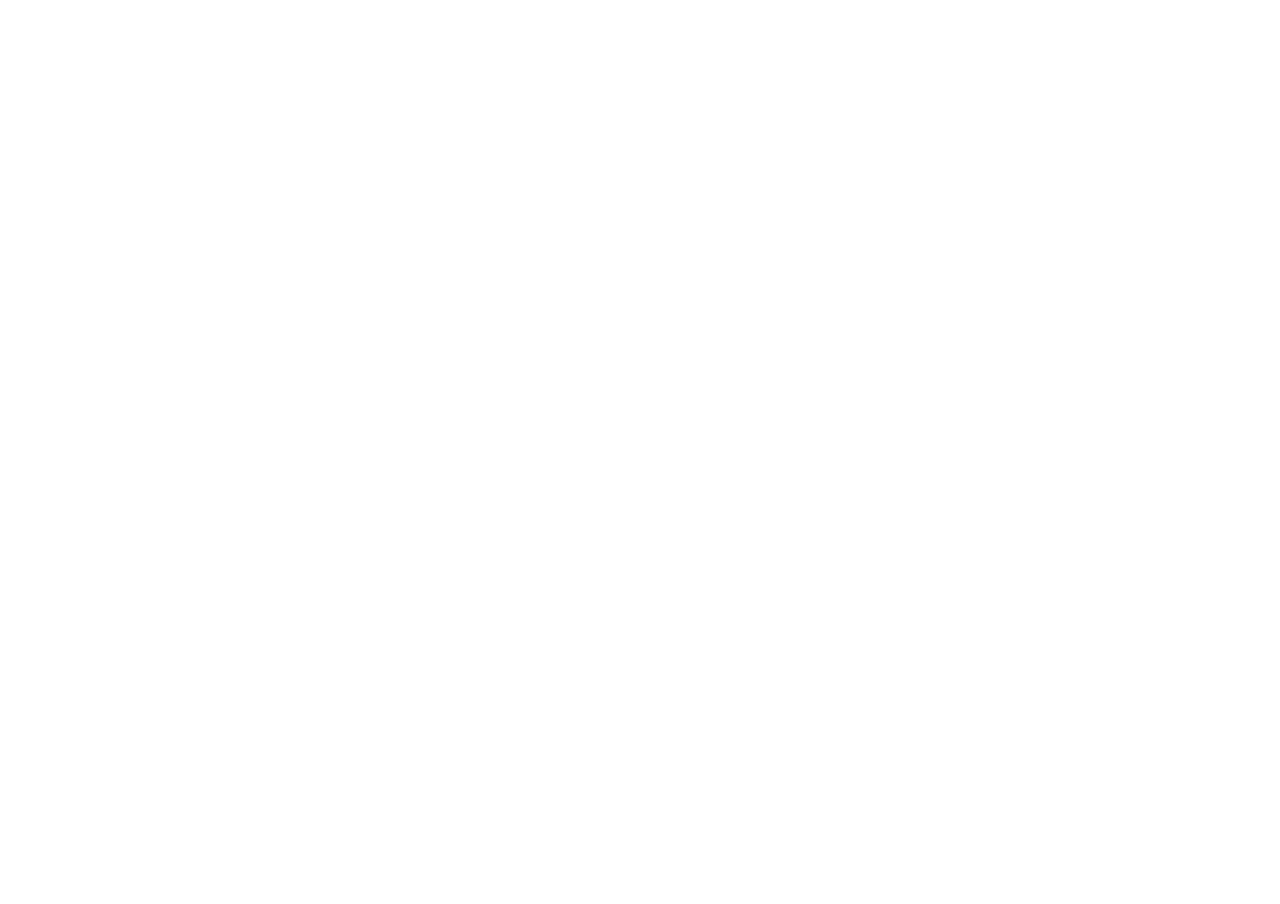
==== soul_land_1/index.html @ 85395a61 "initial commit" ====
<!DOCTYPE html>
<html lang="en">
<head>
    <meta charset="UTF-8">
    <meta http-equiv="X-UA-Compatible" content="IE=edge">
    <meta name="viewport" content="width=device-width, initial-scale=1.0">
    <title>Document</title>
    <link rel="stylesheet" href="style.css">
</head>
<body>
    <canvas id="myCanvas" width="480" height="320">
        
    </canvas>
    <script src="app.js"></script>
</body>
</html>
---- soul_land_1/style.css ----
body{
    margin: 0 auto;
    padding: 0;
}
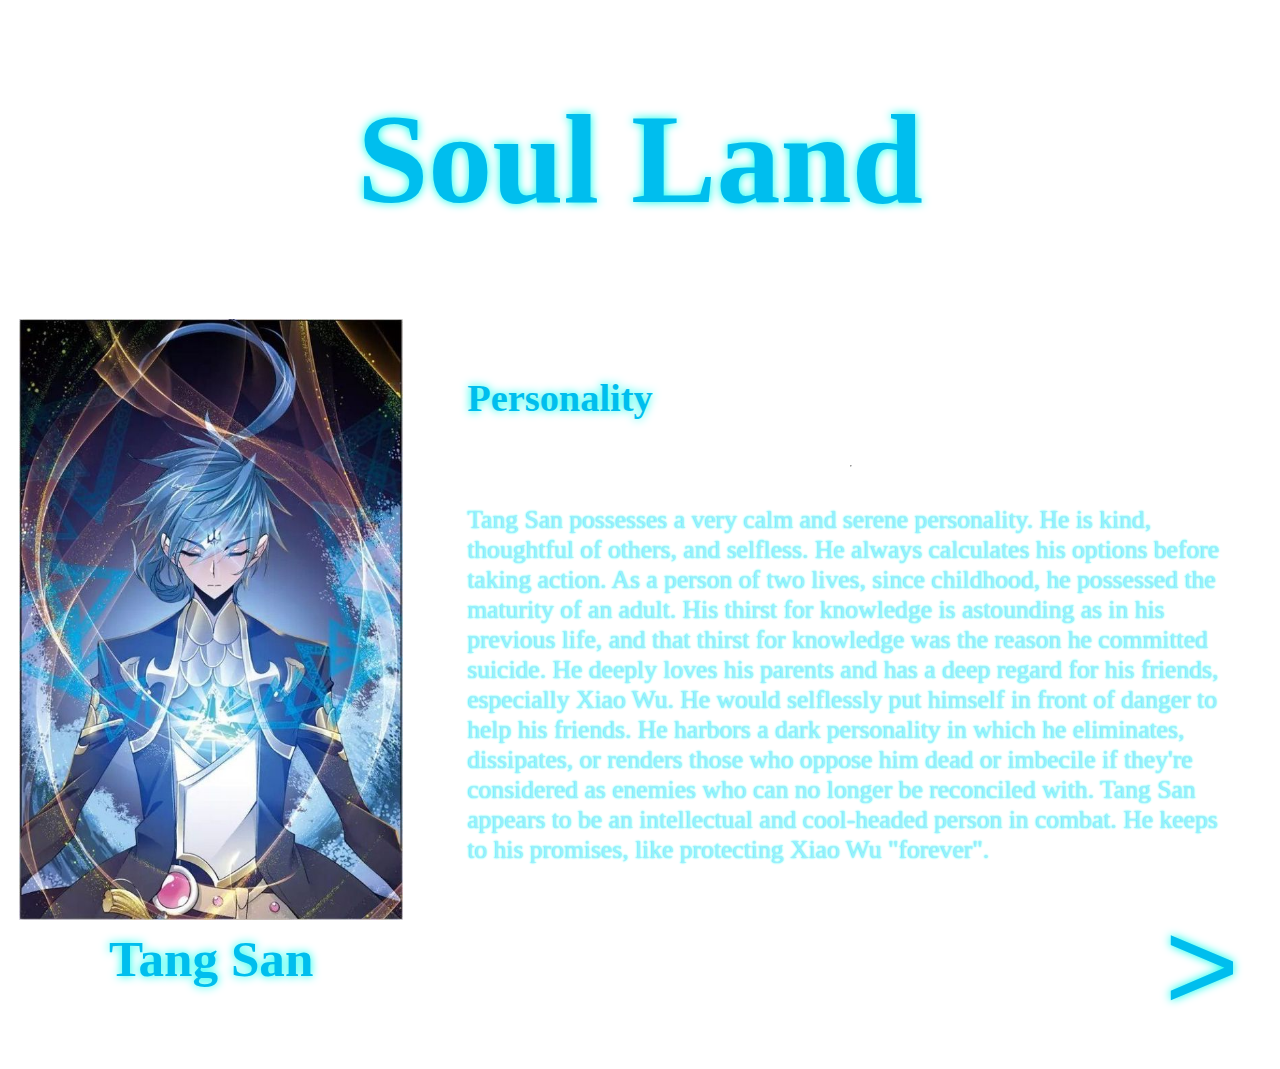
==== commit fe54ca71: "final yet unresponsive" ====
--- a/soul_land_1/index.html
+++ b/soul_land_1/index.html
@@ -8,6 +8,23 @@
     <link rel="stylesheet" href="style.css">
 </head>
 <body>
+    <div id="top">
+        <main>
+            <h1>Soul Land</h1>
+        </main>
+        <div id="content">
+            <div id="character">
+                <img src="../Tang_San_Adult.jpg" alt="">
+                <h2>Tang San</h2>
+            </div>
+            <div id="description">
+                <h2>Personality</h2>
+                <hr>
+                <p>Tang San possesses a very calm and serene personality. He is kind, thoughtful of others, and selfless. He always calculates his options before taking action. As a person of two lives, since childhood, he possessed the maturity of an adult. His thirst for knowledge is astounding as in his previous life, and that thirst for knowledge was the reason he committed suicide. He deeply loves his parents and has a deep regard for his friends, especially Xiao Wu. He would selflessly put himself in front of danger to help his friends. He harbors a dark personality in which he eliminates, dissipates, or renders those who oppose him dead or imbecile if they're considered as enemies who can no longer be reconciled with. Tang San appears to be an intellectual and cool-headed person in combat. He keeps to his promises, like protecting Xiao Wu "forever".</p>
+                <button id="btn" onclick="change(true)">></button>
+            </div>
+        </div>
+    </div>
     <canvas id="myCanvas" width="480" height="320">
         
     </canvas>
--- a/soul_land_1/style.css
+++ b/soul_land_1/style.css
@@ -1,4 +1,60 @@
 body{
     margin: 0 auto;
     padding: 0;
+}
+#top{
+    position: absolute;
+    width: 100vw;
+}
+main h1 {
+    color: rgb(0, 190, 238);
+    text-shadow: 0 0 10px rgb(0, 255, 234);
+    font-size: 10vw;
+    text-align: center;
+}
+
+#content{
+    display: flex;
+    justify-content: space-around;
+}
+
+#character{
+    width: 30vw;
+}
+
+#character img{
+    width: 100%;
+}
+
+#character h2{
+    color: rgb(0, 190, 238);
+    text-shadow: 0 0 10px rgb(0, 255, 234);
+    font-size: 4vw;
+    text-align: center;
+    margin: 0.1em;
+}
+
+#description {
+    width: 60vw;
+    display: flex;
+    flex-direction: column;
+    padding: 1em;
+    color: rgb(158, 236, 255);
+    text-shadow: 0 0 2px rgb(0, 255, 234);
+    font-size: 2vw;
+}
+
+#description h2{
+    color: rgb(0, 190, 238);
+    text-shadow: 0 0 10px rgb(0, 255, 234);
+}
+
+#description button{
+    font-size: 10vw;
+    width: 10%;
+    margin-left: auto;
+    background-color: transparent;
+    border: none;
+    color: rgb(0, 190, 238);
+    text-shadow: 0 0 10px rgb(0, 255, 234);
 }